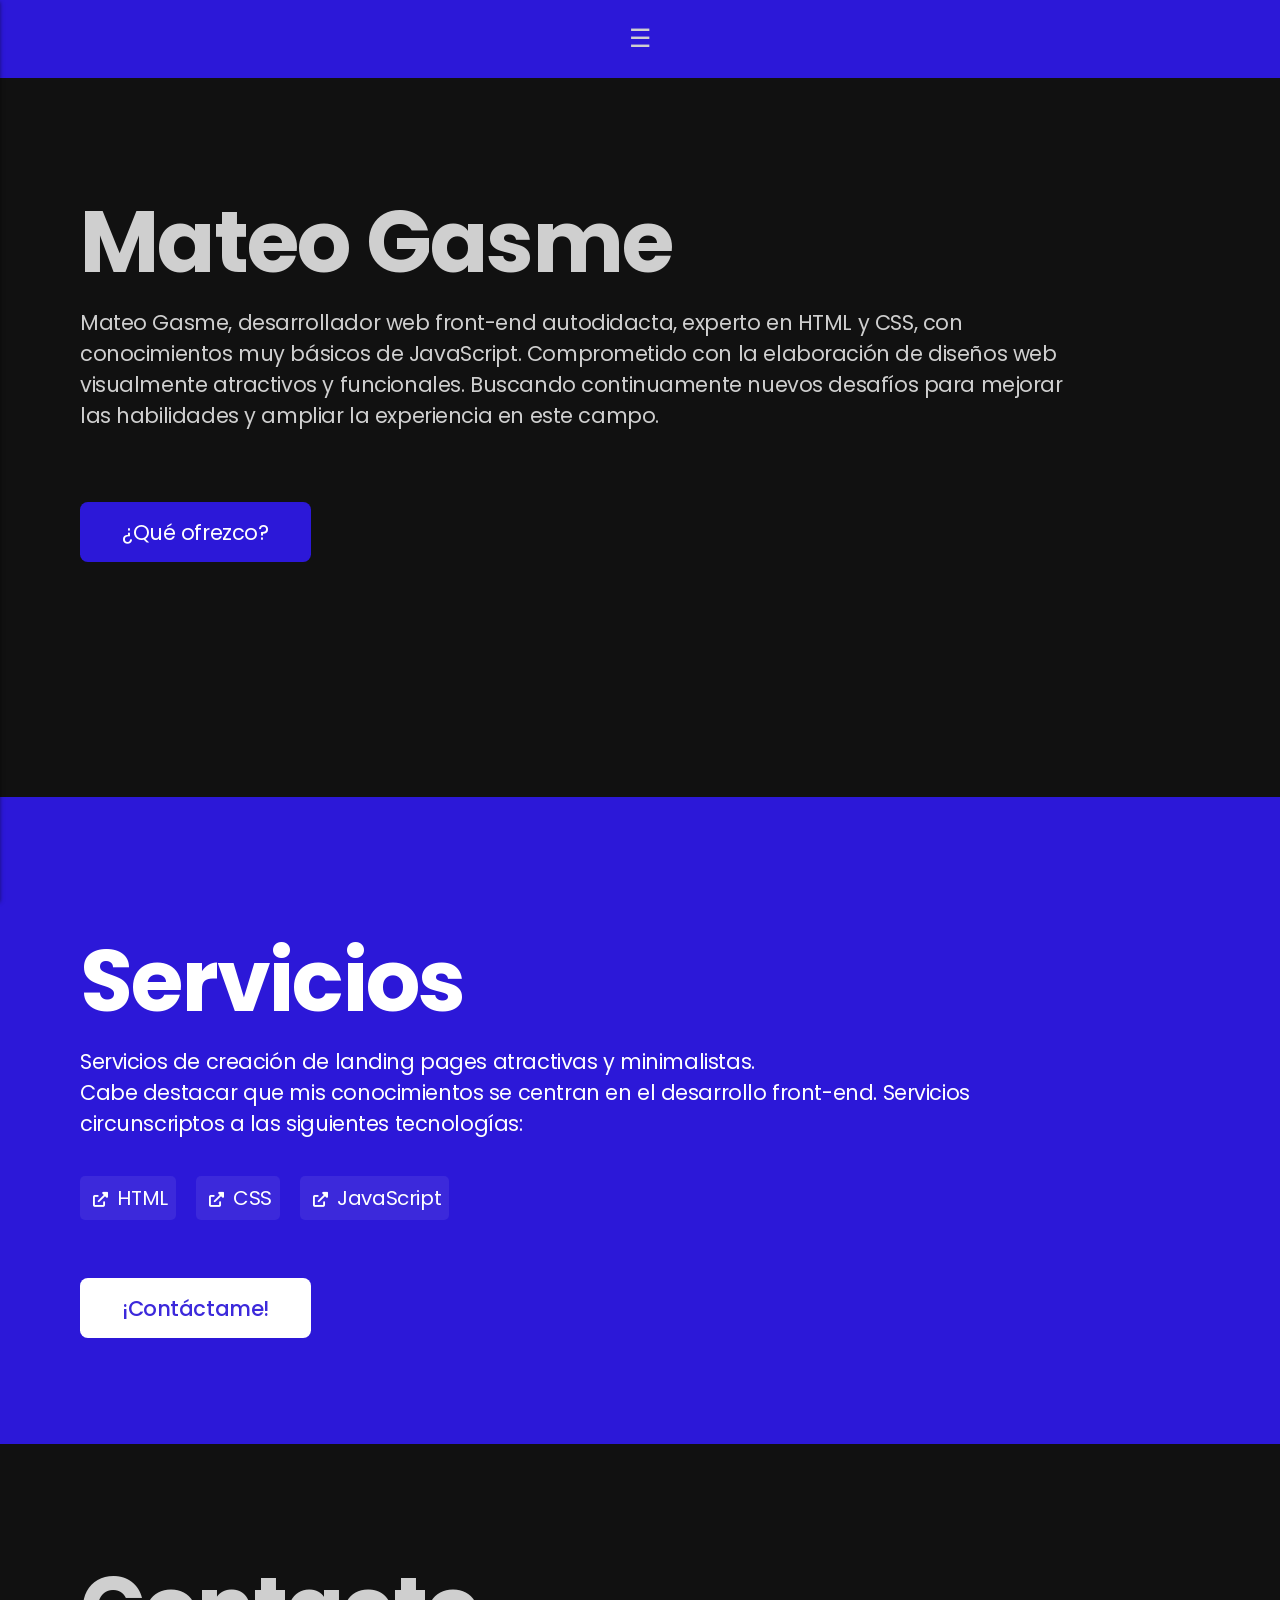
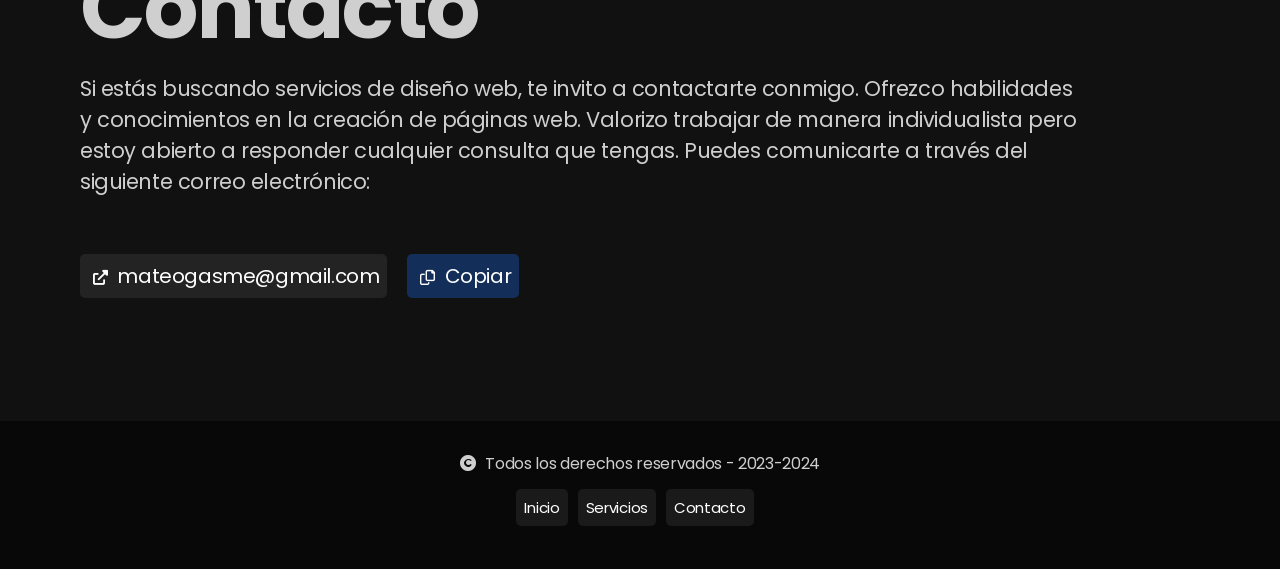
==== index.html @ accf38d8 "Primer Commit" ====
<!DOCTYPE html>
<html lang='es'>

<head>
    <meta charset='UTF-8'>
    <meta name='viewport' content='width=device-width, initial-scale=1.0'>
    <meta name='description'
        content='Mateo Gasme, desarrollador web front-end autodidacta, experto en HTML y CSS, con conocimientos
        muy básicos de JavaScript. Comprometido con la elaboración de diseños web visualmente atractivos y
        funcionales. Buscando continuamente nuevos desafíos para mejorar las habilidades y ampliar la experiencia en
        este campo.'>
    <title>Mateo Gasme - Portafolio</title>
    <!-- Estilos CSS -->
    <link rel='stylesheet' href='css/main.css'>
    <!-- Font Awesome -->
    <link rel='stylesheet' href='https://cdnjs.cloudflare.com/ajax/libs/font-awesome/6.0.0-beta3/css/all.min.css'>
</head>

<body>
    <header class='navigation'>
        <nav>
            <div class='toggle-btn'>
                <span>&#9776</span>
            </div>
        </nav>
    </header>
    <div id='sidebar'>
        <ul>
            <li class='btn-close' style='cursor: auto;'>
                <i class='fas fa-times btn-close-i'></i>
            </li>
            <li id='liSidebar'>
                <a href='#'>Inicio</a>
            </li>
            <li id='liSidebar'>
                <a href='#sectionServices'>Servicios</a>
            </li>
            <li id='liSidebar'>
                <a href='#contact'>Contacto</a>
            </li>
        </ul>
    </div>

    <section class='home'>
        <h1>Mateo Gasme</h1>
        <p class='home-p'>Mateo Gasme, desarrollador web front-end autodidacta, experto en HTML y CSS, con conocimientos
            muy básicos de JavaScript. Comprometido con la elaboración de diseños web visualmente atractivos y
            funcionales. Buscando continuamente nuevos desafíos para mejorar las habilidades y ampliar la experiencia en
            este campo.</p>

        <a href='#sectionServices' class='btn-home-more'>¿Qué ofrezco?</a>
    </section>

    <section class='services' id='sectionServices'>
        <h1>Servicios</h1>
        <p>
            Servicios de creación de landing pages atractivas y minimalistas.
            <br>
            Cabe destacar que mis conocimientos se centran en el desarrollo front-end.
            Servicios circunscriptos a las siguientes tecnologías:
        </p>

        <ul>
            <li>
                <a href='https://es.wikipedia.org/wiki/HTML' target='_blank'>
                    <i class='fa-solid fa-up-right-from-square'></i>
                    HTML
                </a>
            </li>
            <li>
                <a href='https://es.wikipedia.org/wiki/CSS' target='_blank'>
                    <i class='fa-solid fa-up-right-from-square'></i>
                    CSS
                </a>
            </li>
            <li>
                <a href='https://es.wikipedia.org/wiki/JavaScript' target='_blank'>
                    <i class='fa-solid fa-up-right-from-square'></i>
                    JavaScript
                </a>
            </li>
        </ul>

        <a href='#contact' class='btn-services'>¡Contáctame!</a>
    </section>

    <section class='contact' id='contact'>
        <h1>Contacto</h1>
        <p>
            Si estás buscando servicios de diseño web, te invito a contactarte conmigo. Ofrezco habilidades y conocimientos en la creación de páginas web. Valorizo trabajar de manera individualista pero estoy abierto a responder cualquier consulta que tengas. Puedes
            comunicarte a través del siguiente correo electrónico:
        </p>

        <ul>
            <li>
                <a href='mailto:mateogasme@gmail.com' target='_blank'>
                    <i class='fa-solid fa-up-right-from-square'></i>
                    mateogasme@gmail.com
                </a>
            </li>
            <li id="copy">
                <a href="#contact" class="copy">
                    <i class="fa-regular fa-copy"></i>
                    Copiar
                </a>
            </li>
        </ul>
    </section>

    <footer>
        <span>
            <i class='fa-solid fa-copyright'></i>
            Todos los derechos reservados - 2023-2024
        </span>
        <ul>
            <li>
                <a href='#'>Inicio</a>
            </li>
            <li>
                <a href='#sectionServices'>Servicios</a>
            </li>
            <li>
                <a href='#contact'>Contacto</a>
            </li>
        </ul>
    </footer>

    <div class='black-screen'></div>

    <script src='javascript/main.js'></script>
</body>

</html>
---- css/main.css ----
@import url('https://fonts.googleapis.com/css?family=Poppins:100,100italic,200,200italic,300,300italic,regular,italic,500,500italic,600,600italic,700,700italic,800,800italic,900,900italic');
@import url('https://fonts.googleapis.com/css?family=Open+Sans:300,regular,500,600,700,800,300italic,italic,500italic,600italic,700italic,800italic');

* {
    padding: 0;
    margin: 0;
    box-sizing: border-box;
    text-decoration: none;
    list-style: none;
    font-family: 'Poppins', sans-serif;
    letter-spacing: -0.02em;
}

html {
    scroll-behavior: smooth;
}

body {
    background: #111;
    color: #cfcfcf;
}

.navigation {
    display: flex;
    align-items: center;
    justify-content: center;
    background: #2c18d8;
    animation: bgDegradado 6s ease infinite;
    padding: 1.25em 0;
    width: 100%;
}

#sidebar {
    padding-top: 50px;
    position: fixed;
    width: 300px;
    top: 0;
    bottom: 0;
    background: #2c18d8;
    animation: bgDegradado 6s ease infinite;
    left: -300px;
    transition: all 600ms ease;
    z-index: 500;
    box-shadow: 0 2px 4px rgba(0, 0, 0, 0.5);
}


#sidebar.active {
    left: 0px;
}

#sidebar ul {
    margin-top: 20px;
}

#sidebar ul li {
    padding: 0.3125em 0.625em;
    margin: 0 10px;
    border-radius: 0.3125em;
    cursor: pointer;
    text-align: center;
    transition: all 400ms ease;
    font-size: 15px;
}

#sidebar ul li a {
    color: #cfcfcf;
    user-select: none;
    padding: 0.3125em 0.625em;
    margin: 0 10px;
    border-radius: 0.3125em;
    cursor: pointer;
    text-align: center;
    transition: all 400ms ease;
    font-size: 22px;
}

#sidebar ul li a:hover {
    background: rgba(255, 255, 255, 0.075);
}

#sidebar .btn-close {
    position: absolute;
    top: 10px;
    right: -10px;
    display: flex;
    align-items: center;
    justify-content: center;
    font-size: 18px;
    margin-bottom: 20px;
    user-select: none;
}

#sidebar .btn-close i {
    display: flex;
    align-items: center;
    justify-content: center;
    text-align: center;
    user-select: none;
    padding: 0.3125em 0.625em;
    margin: 0 10px;
    border-radius: 0.3125em;
    width: 32px;
    height: 32px;
    transition: all 400ms ease;
    font-size: 22px;
    color: #fff;
    cursor: pointer;
}

#sidebar .btn-close i:hover {
    background: rgba(255, 255, 255, 0.075);
}

.toggle-btn {
    cursor: pointer;
    user-select: none;
    font-size: 25px;
    padding: 0px 6px;
    border-radius: 6px;
    transition: 200ms all ease;
}

.toggle-btn:hover {
    background: rgba(255, 255, 255, 0.075);
}

/* transition */

.black-screen {
    display: none;
    position: fixed;
    top: 0;
    left: 0;
    width: 100%;
    height: 100%;
    background: rgba(0, 0, 0, 0.5);
    z-index: 300;
}

.black-screen.active {
    display: block;
}

.home {
    max-width: 68.75em;
    height: 100%;
    display: block;
    position: relative;
    padding-top: 6.25em;
    padding-left: 5em;
}

.home h1 {
    font-size: 5.375em;
    line-height: normal;
    letter-spacing: -0.02em;
    animation-name: colorDegradado;
    animation-duration: 6s;
    animation-timing-function: ease;
    animation-iteration-count: infinite;
}

@keyframes colorDegradado {
    0% {
        color: #2c18d8;
    }

    50% {
        color: #1f77eb;
    }

    100% {
        color: #2c18d8;
    }
}

.home p {
    font-size: 1.3125em;
    max-width: 1000px;
    margin-bottom: 4.0625em;
}

.home .btn-home-more {
    padding: 0.75em 2em;
    font-size: 1.3125em;
    background: #2c18d8;
    animation: bgDegradado 6s ease infinite;
    color: #fff;
    cursor: pointer;
    border-radius: 0.375em;
    outline: 0;
    border: 0;
    /* transition: all 0.25s ease; */
}

.home .btn-home-more:hover {
    background: #3c29db;
}

@keyframes bgDegradado {
    0% {
        background: #2c18d8;
    }

    50% {
        background: #1f77eb;
    }

    100% {
        background: #2c18d8;
    }
}

.services {
    height: 100%;
    width: 100%;
    padding: 7.5em 5em;
    margin-top: 15.625em;
    display: block;
    background: #2c18d8;
    animation: bgDegradado 6s ease infinite;
    color: #fff;
}

.services h1 {
    font-size: 5.375em;
    line-height: normal;
    letter-spacing: -0.02em;
}

.services p {
    font-size: 1.3125em;
    max-width: 1000px;
    margin-bottom: 2.0625em;
}

.services ul {
    display: flex;
    margin-bottom: 80px;
}

.services ul li {
    margin-right: 20px;
    font-size: 20px;
}

.services ul li a {
    padding: 8px;
    background: rgba(255, 255, 255, 0.075);
    color: #fff;
    border-radius: 5px;
    transition: all 300ms ease;
}

.services ul li a:hover {
    background: rgba(255, 255, 255, 0.2);
}

.services ul li a i {
    font-size: 15px;
    margin: 0 5px;
}

.services .btn-services {
    padding: 0.75em 2em;
    font-size: 1.3125em;
    font-weight: 500;
    background: #fff;
    color: #3c29db;
    animation: colorDegradado 6s ease infinite;
    cursor: pointer;
    border-radius: 0.375em;
    outline: 0;
    border: 0;
    transition: all 400ms ease;
    letter-spacing: -0.02em;
}

.services .btn-services:hover {
    background: #ccc;
}

.contact {
    max-width: 68.75em;
    height: 100%;
    display: block;
    position: relative;
    padding-top: 6.25em;
    padding-left: 5em;
    margin-bottom: 130px;
}

.contact h1 {
    font-size: 5.375em;
    line-height: normal;
    letter-spacing: -0.02em;
    animation-name: colorDegradado;
    animation-duration: 6s;
    animation-timing-function: ease;
    animation-iteration-count: infinite;
}

.contact p {
    font-size: 1.3125em;
    max-width: 1000px;
    margin-bottom: 3.0625em;
}

.contact ul {
    display: flex;
    margin-bottom: 40px;
}

.contact ul li {
    margin-right: 20px;
    font-size: 20px;
}

.contact ul li a {
    padding: 8px;
    background: rgba(255, 255, 255, 0.075);
    color: #fff;
    border-radius: 5px;
    transition: all 300ms ease;
}

.contact ul li a:hover {
    background: rgba(255, 255, 255, 0.2);
}

.contact ul li a i {
    font-size: 15px;
    margin: 0 5px;
}

.contact .copy {
    background: rgba(26, 118, 255, 0.3) !important;
}

.contact .copy:hover {
    background: rgba(26, 118, 255, 0.5) !important;
}

footer {
    display: flex;
    flex-direction: column;
    align-items: center;
    justify-content: center;
    background: #080808;
    padding: 30px;
}

footer span i {
    margin-right: 5px;
}

footer ul {
    display: flex;
    margin-bottom: 20px;
    margin-top: 20px;
}

footer ul li {
    margin-right: 10px;
    font-size: 15px;
}

footer ul li a {
    padding: 8px;
    background: rgba(255, 255, 255, 0.075);
    color: #fff;
    border-radius: 5px;
    transition: all 300ms ease;
}

footer ul li a:hover {
    background: rgba(255, 255, 255, 0.2);
}

@media (max-width: 48em) {
    .navigation {
        padding: 0.625em 0;
    }

    .navigation nav ul li {
        margin-right: 0.9375em;
        padding: 0.3125em 0.5em;
    }

    .home {
        padding: 4.375em 3.4375em;
    }

    .home h1 {
        font-size: 3em;
    }

    .home p {
        font-size: 1.125em;
    }

    .home .btn-home-more {
        font-size: 1.125em;
        padding: 0.625em 1.5em;
    }

    .services {
        padding: 4.375em 3.4375em;
        margin-top: 80px;
    }

    .services h1 {
        font-size: 3em;
    }

    .services p {
        font-size: 1.125em;
    }

    .services .btn-services {
        font-size: 1.125em;
        padding: 0.625em 1.5em;
    }
}

@media (max-width: 450px) {
    #sidebar {
        width: 100%;
        left: -410px;
    }
}
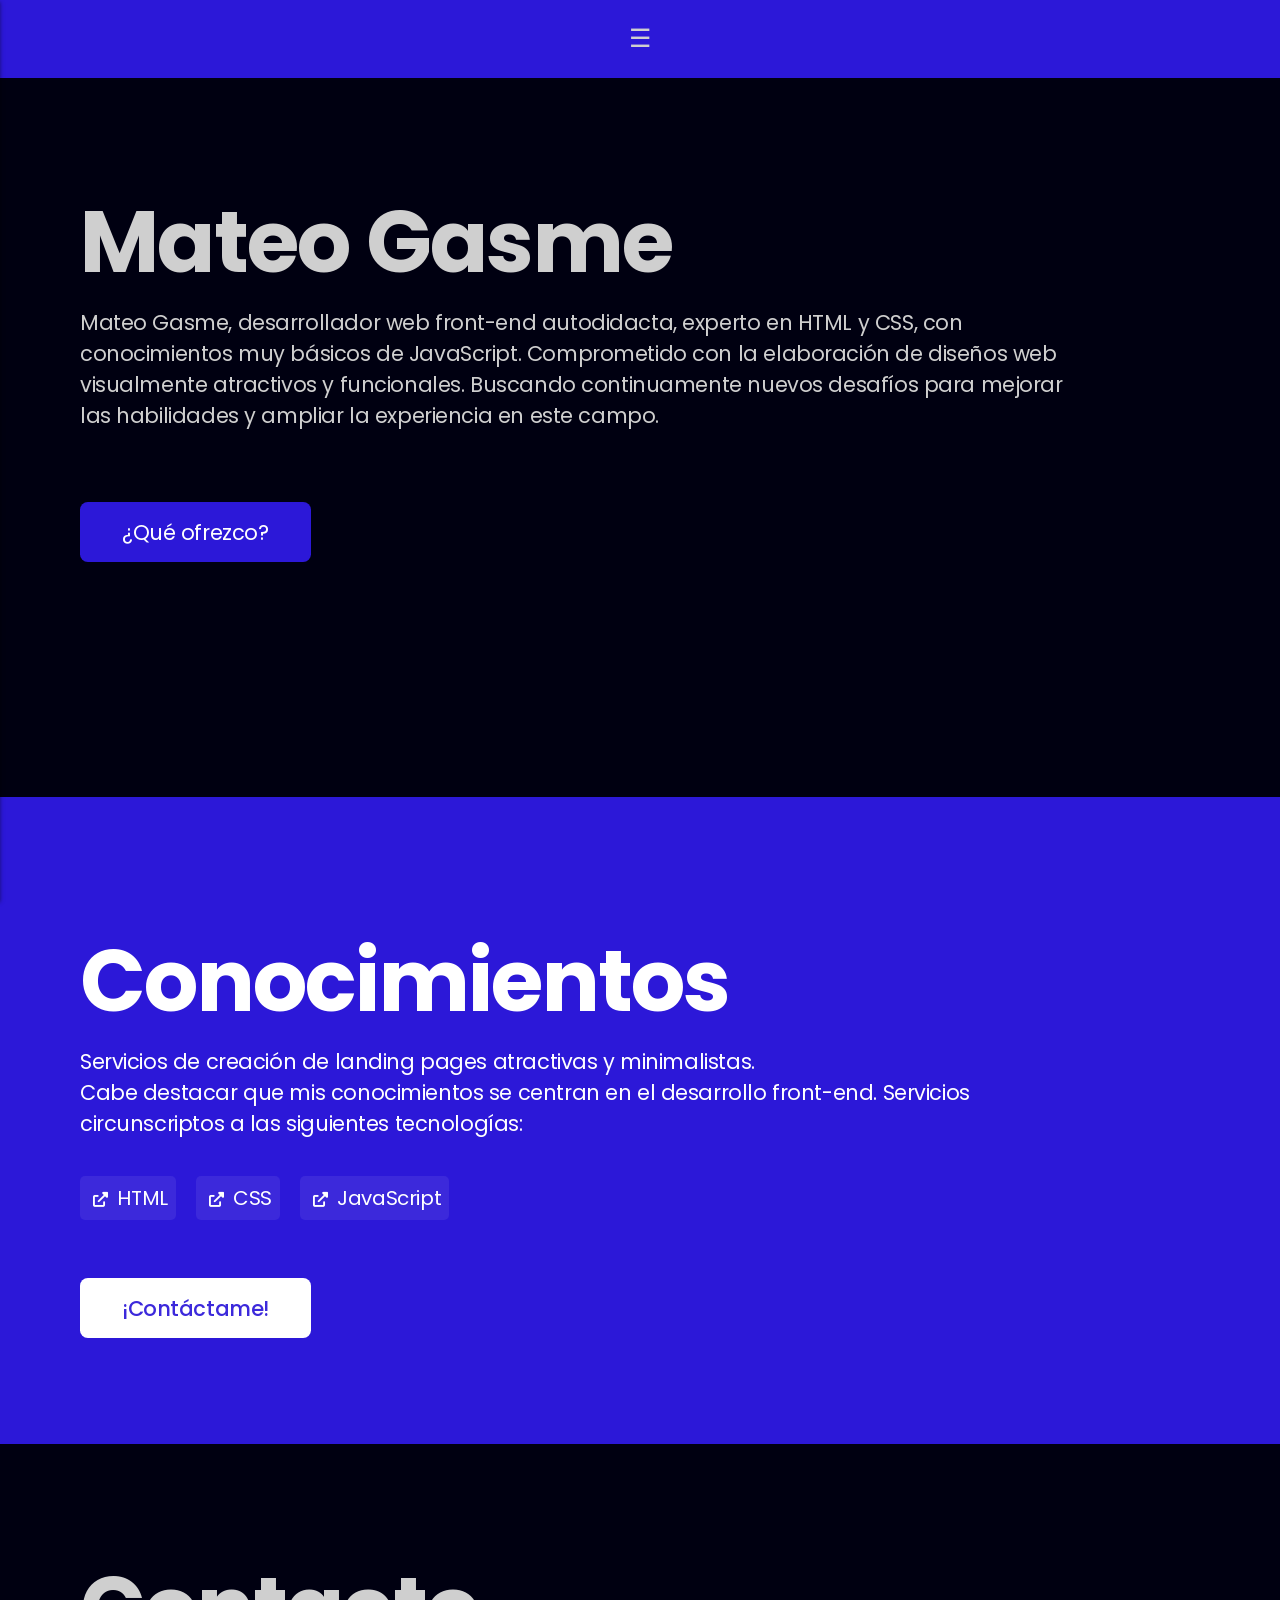
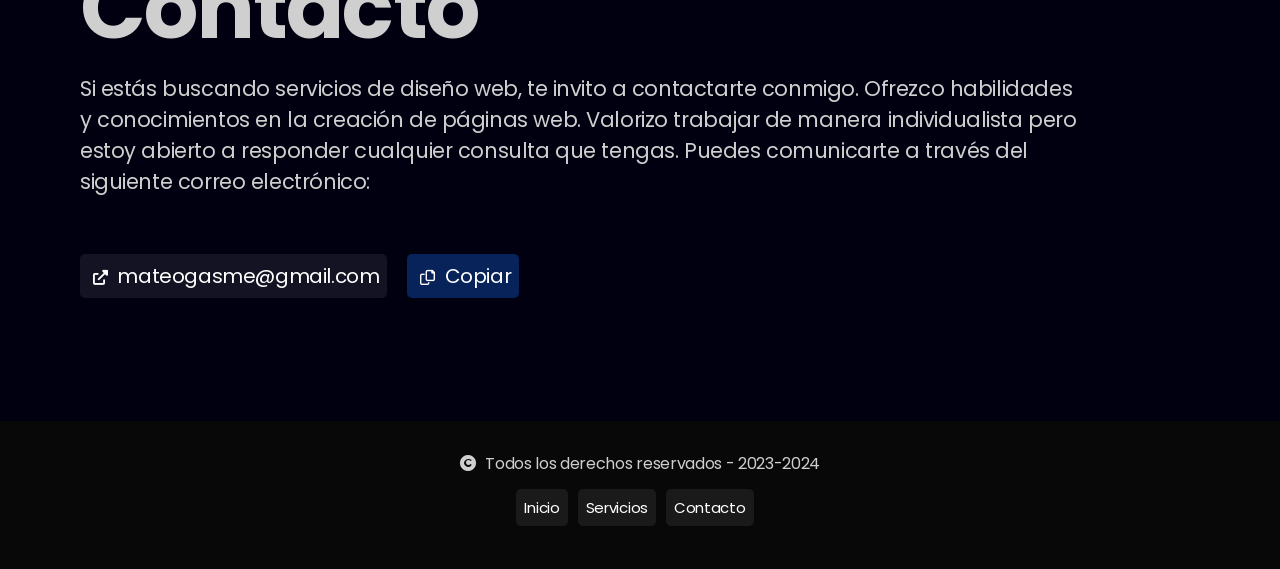
==== commit 14d9abaa: "Commit" ====
--- a/index.html
+++ b/index.html
@@ -9,6 +9,7 @@
         muy básicos de JavaScript. Comprometido con la elaboración de diseños web visualmente atractivos y
         funcionales. Buscando continuamente nuevos desafíos para mejorar las habilidades y ampliar la experiencia en
         este campo.'>
+    <link rel="preload">
     <title>Mateo Gasme - Portafolio</title>
     <!-- Estilos CSS -->
     <link rel='stylesheet' href='css/main.css'>
@@ -24,6 +25,7 @@
             </div>
         </nav>
     </header>
+
     <div id='sidebar'>
         <ul>
             <li class='btn-close' style='cursor: auto;'>
@@ -52,7 +54,7 @@
     </section>
 
     <section class='services' id='sectionServices'>
-        <h1>Servicios</h1>
+        <h1>Conocimientos</h1>
         <p>
             Servicios de creación de landing pages atractivas y minimalistas.
             <br>
--- a/css/main.css
+++ b/css/main.css
@@ -9,6 +9,7 @@
     list-style: none;
     font-family: 'Poppins', sans-serif;
     letter-spacing: -0.02em;
+    font-display: optional;
 }
 
 html {
@@ -16,7 +17,7 @@
 }
 
 body {
-    background: #111;
+    background: #001;
     color: #cfcfcf;
 }
 
@@ -134,7 +135,7 @@
     left: 0;
     width: 100%;
     height: 100%;
-    background: rgba(0, 0, 0, 0.5);
+    background: rgba(0, 0, 17, 0.5);
     z-index: 300;
 }
 
@@ -422,6 +423,32 @@
         font-size: 1.125em;
         padding: 0.625em 1.5em;
     }
+
+    .contact {
+        padding: 4.375em 3.4375em;
+        margin-top: 80px;
+    }
+
+    .contact h1 {
+        font-size: 3em;
+    }
+
+    .contact p {
+        font-size: 1.125em;
+    }
+
+    .contact ul {
+        display: flex;
+        flex-direction: column;
+    }
+
+    .contact ul li {
+        font-size: 15px;
+    }
+
+    #copy {
+        margin-top: 40px;
+    }
 }
 
 @media (max-width: 450px) {
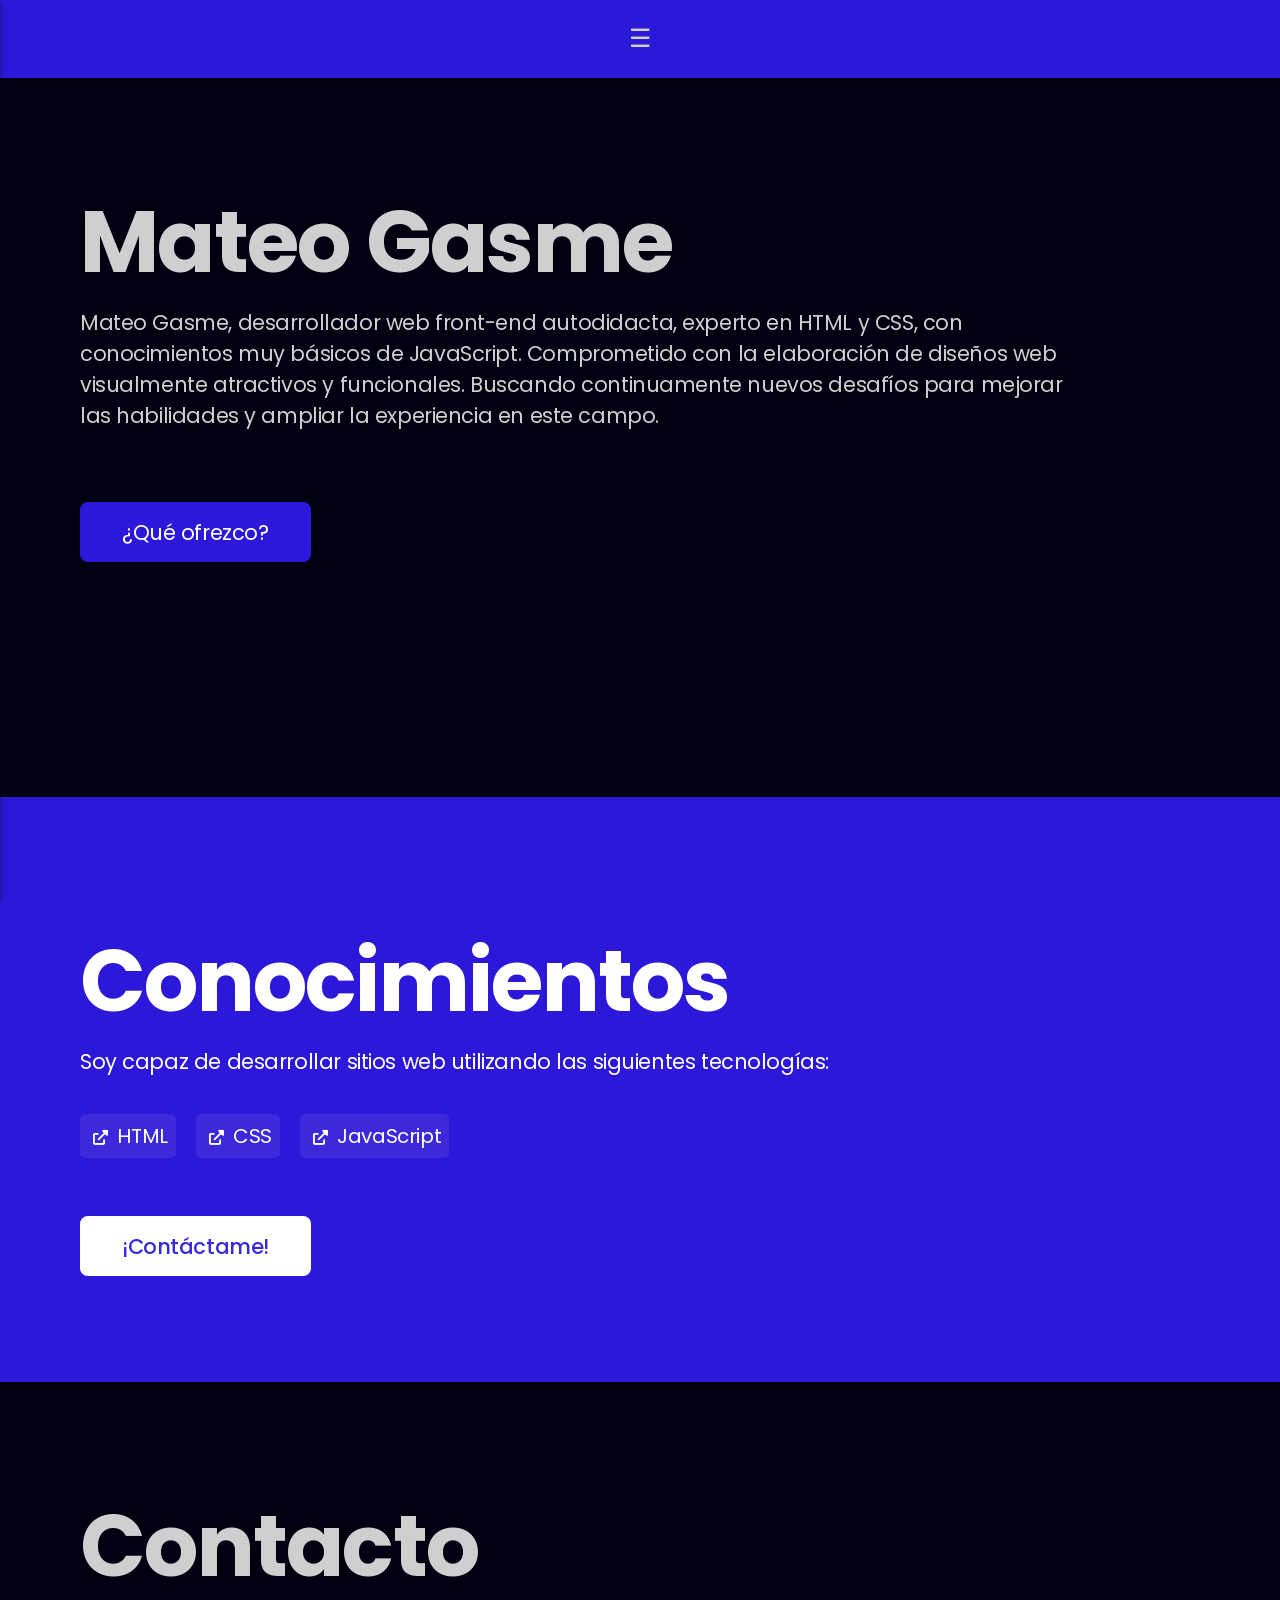
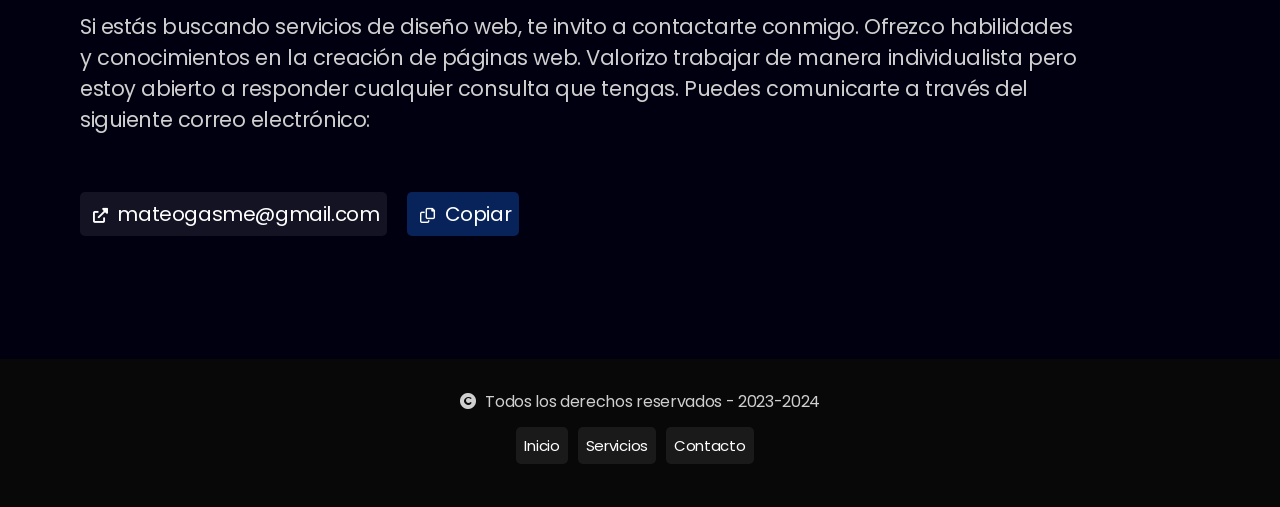
==== commit 919584fd: "Initial commit" ====
--- a/index.html
+++ b/index.html
@@ -56,10 +56,7 @@
     <section class='services' id='sectionServices'>
         <h1>Conocimientos</h1>
         <p>
-            Servicios de creación de landing pages atractivas y minimalistas.
-            <br>
-            Cabe destacar que mis conocimientos se centran en el desarrollo front-end.
-            Servicios circunscriptos a las siguientes tecnologías:
+            Soy capaz de desarrollar sitios web utilizando las siguientes tecnologías:
         </p>
 
         <ul>
